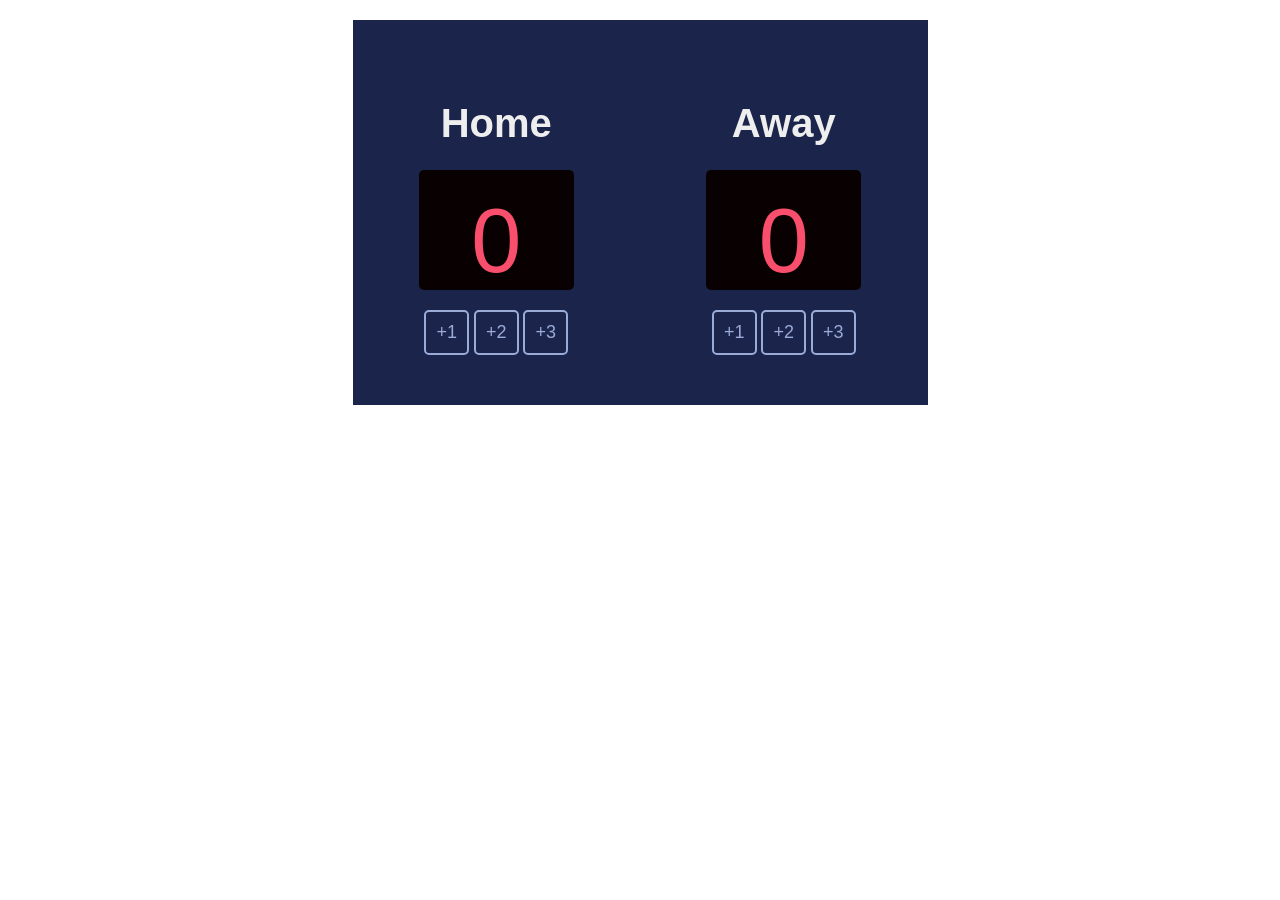
==== index.html @ b87014df "new page name" ====
<!DOCTYPE html>
<html lang="en">
<head>
    <meta charset="UTF-8">
    <meta name="viewport" content="width=device-width, initial-scale=1.0">
    <link rel="stylesheet" href="style.css">
    <link href="https://fonts.cdnfonts.com/css/cursed-timer-ulil" rel="stylesheet">


</head>
<body>
    <div id="card">
        <div class="container">
            <h2 class="titel">Home</h2>
            <div class="number"><p class="num" id="num-el">0</p></div>
            <div class="btn">
                <button class="btn-num" onclick="addOneHome()">+1</button>
                <button class="btn-num" onclick="addTwoHome()">+2</button>
                <button class="btn-num" onclick="addTreeHome()">+3</button>
            </div>
        </div>
        <div class="container">
            <h2 class="titel">Away</h2>
            <div class="number"><p class="num" id="num-guest">0</p></div>
            <div class="btn" >
                <button class="btn-num" onclick="addOneGuest()">+1</button>
                <button class="btn-num" onclick="addTwoGuest()">+2</button>
                <button class="btn-num" onclick="addtreeGuest()">+3</button>
            </div>
        </div>
    </div>
    <script src="script.js"></script>
</body>
</html>
---- style.css ----
body{
    margin:20px auto; 
    width: 1000px;
    font-family: Verdana, Geneva, Tahoma, sans-serif;
    text-align: center;
    
}
#card {
    
    width: 575px;
    height: 385px;
    background-color: #1B244A;
    display: flex;
    flex-direction: row;
    justify-content: space-around;
    align-items: center;
    margin: 0 auto;

    
}
.titel{
    width: 149px;
    height: 36px;
    font-size: 40px;
    color:#EEEEEE;
}
.container{

    display: flex;
    flex-direction: column;
    justify-content: space-around;
    align-items: center;
}
.number{
   
    
    width: 155px;
    height: 120px;
    border-radius: 5px;
    -webkit-border-radius: 5px;
    -moz-border-radius: 5px;
    -ms-border-radius: 5px;
    -o-border-radius: 5px;
    background-color: #080001;
}
.num{
    width: 117px;
    height: 120px;
    font-family: "Cursed Timer ULiL", sans-serif;
    font-size: 90px;
    color:#F94F6D;
    margin:  auto;
    text-align: center;
    padding-top: 20px;
    
}
.btn{
    margin-top: 20px;
    
    width: 155px;
    height: 47px;
    border-radius: 5px;
    -webkit-border-radius: 5px;
    -moz-border-radius: 5px;
    -ms-border-radius: 5px;
    -o-border-radius: 5px;
}
.btn-num{
    width: 45px;
    height: 45px;
    border-radius: 5px;
    -webkit-border-radius: 5px;
    -moz-border-radius: 5px;
    -ms-border-radius: 5px;
    -o-border-radius: 5px;
    border: 2px solid #9AABD8;
    font-family: "Cursed Timer ULiL", sans-serif;
     font-size: 18px;
     color: #9AABD8;
     background-color: #1B244A;
}
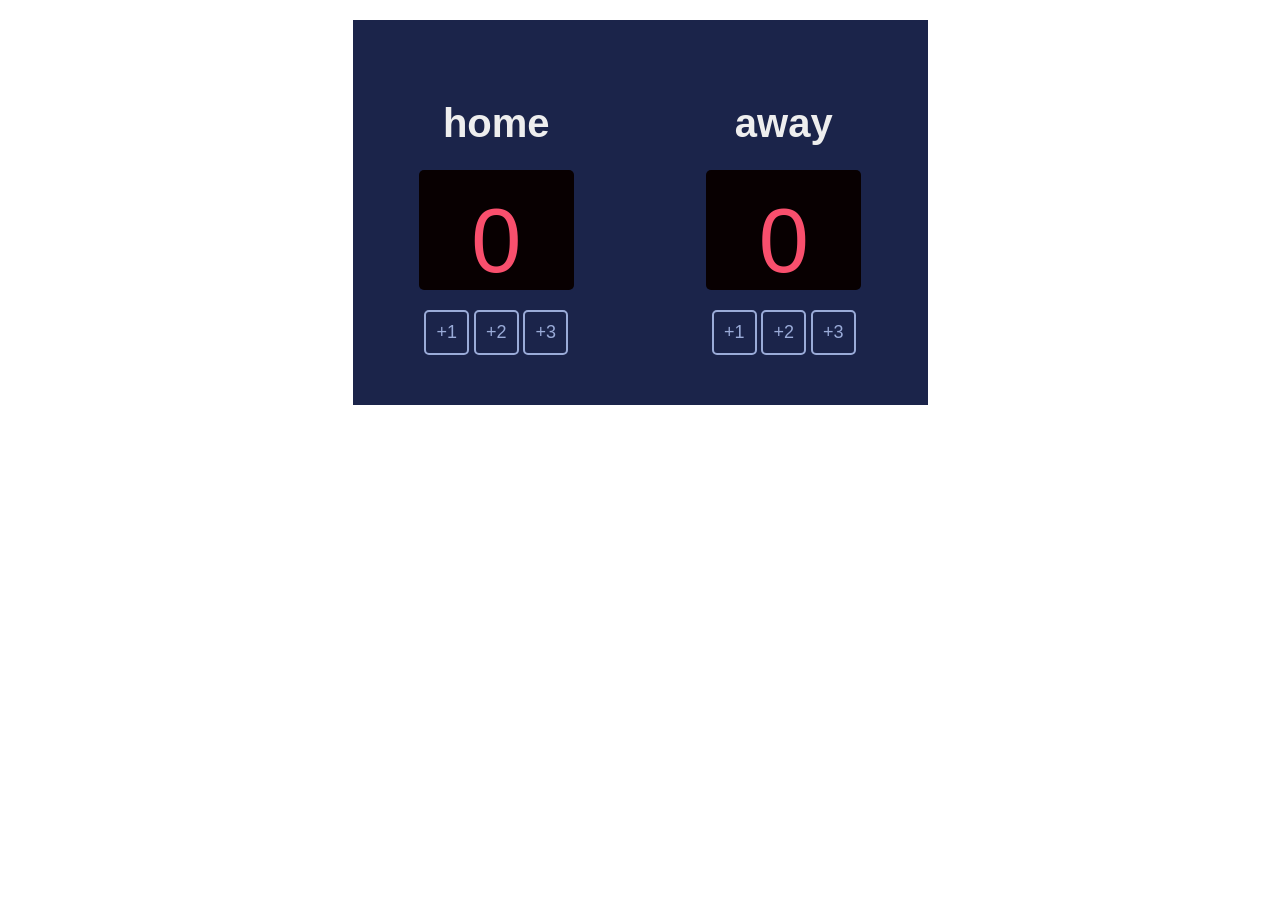
==== commit 41f81a57: "Update" ====
--- a/index.html
+++ b/index.html
@@ -11,7 +11,7 @@
 <body>
     <div id="card">
         <div class="container">
-            <h2 class="titel">Home</h2>
+            <h2 class="titel">home</h2>
             <div class="number"><p class="num" id="num-el">0</p></div>
             <div class="btn">
                 <button class="btn-num" onclick="addOneHome()">+1</button>
@@ -20,7 +20,7 @@
             </div>
         </div>
         <div class="container">
-            <h2 class="titel">Away</h2>
+            <h2 class="titel">away</h2>
             <div class="number"><p class="num" id="num-guest">0</p></div>
             <div class="btn" >
                 <button class="btn-num" onclick="addOneGuest()">+1</button>
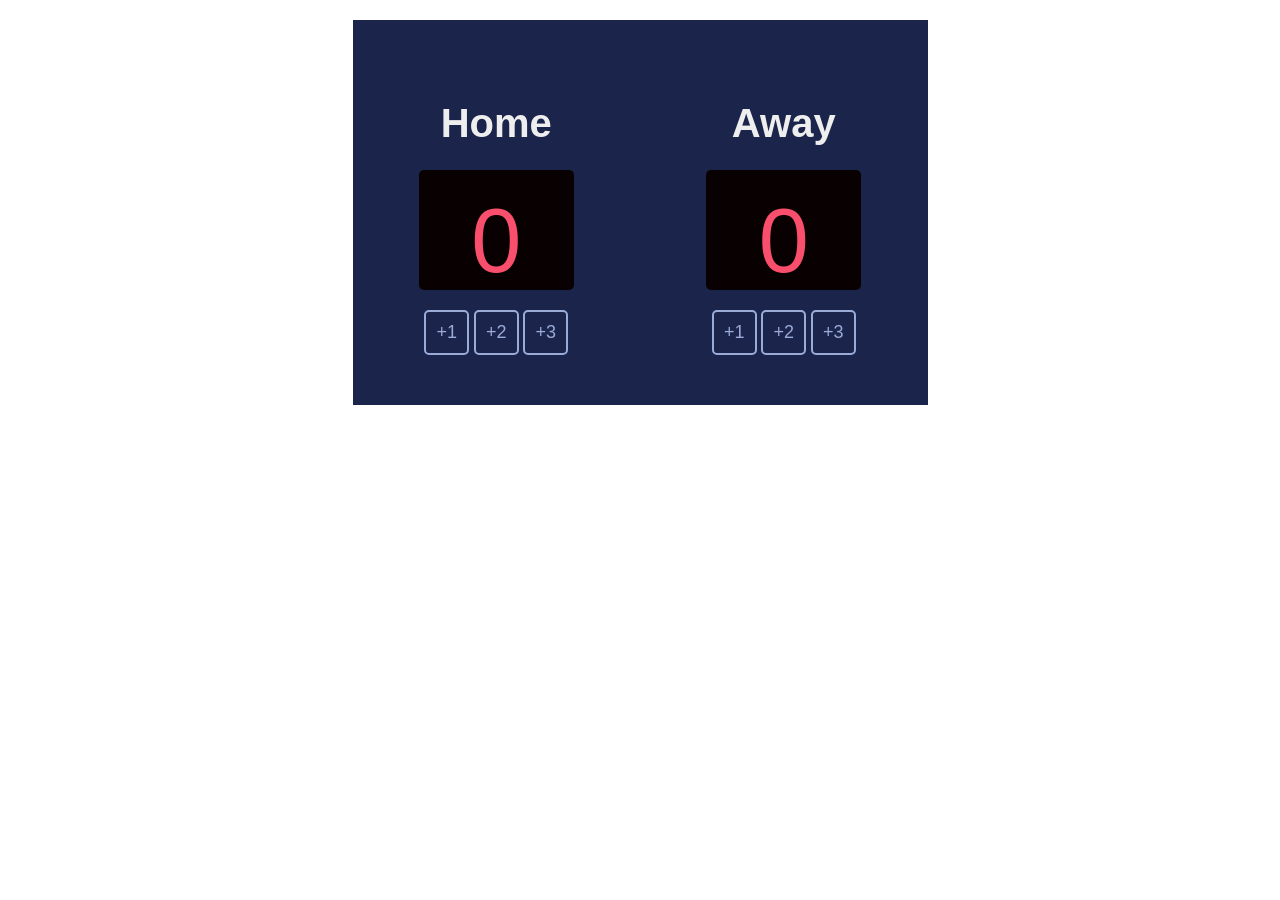
==== commit b5f10b95: "Update" ====
--- a/index.html
+++ b/index.html
@@ -11,7 +11,7 @@
 <body>
     <div id="card">
         <div class="container">
-            <h2 class="titel">home</h2>
+            <h2 class="titel">Home</h2>
             <div class="number"><p class="num" id="num-el">0</p></div>
             <div class="btn">
                 <button class="btn-num" onclick="addOneHome()">+1</button>
@@ -20,7 +20,7 @@
             </div>
         </div>
         <div class="container">
-            <h2 class="titel">away</h2>
+            <h2 class="titel">Away</h2>
             <div class="number"><p class="num" id="num-guest">0</p></div>
             <div class="btn" >
                 <button class="btn-num" onclick="addOneGuest()">+1</button>
--- a/style.css
+++ b/style.css
@@ -32,8 +32,6 @@
     align-items: center;
 }
 .number{
-   
-    
     width: 155px;
     height: 120px;
     border-radius: 5px;
@@ -52,11 +50,9 @@
     margin:  auto;
     text-align: center;
     padding-top: 20px;
-    
 }
 .btn{
     margin-top: 20px;
-    
     width: 155px;
     height: 47px;
     border-radius: 5px;
@@ -75,7 +71,7 @@
     -o-border-radius: 5px;
     border: 2px solid #9AABD8;
     font-family: "Cursed Timer ULiL", sans-serif;
-     font-size: 18px;
-     color: #9AABD8;
-     background-color: #1B244A;
+    font-size: 18px;
+    color: #9AABD8;
+    background-color: #1B244A;
 }
